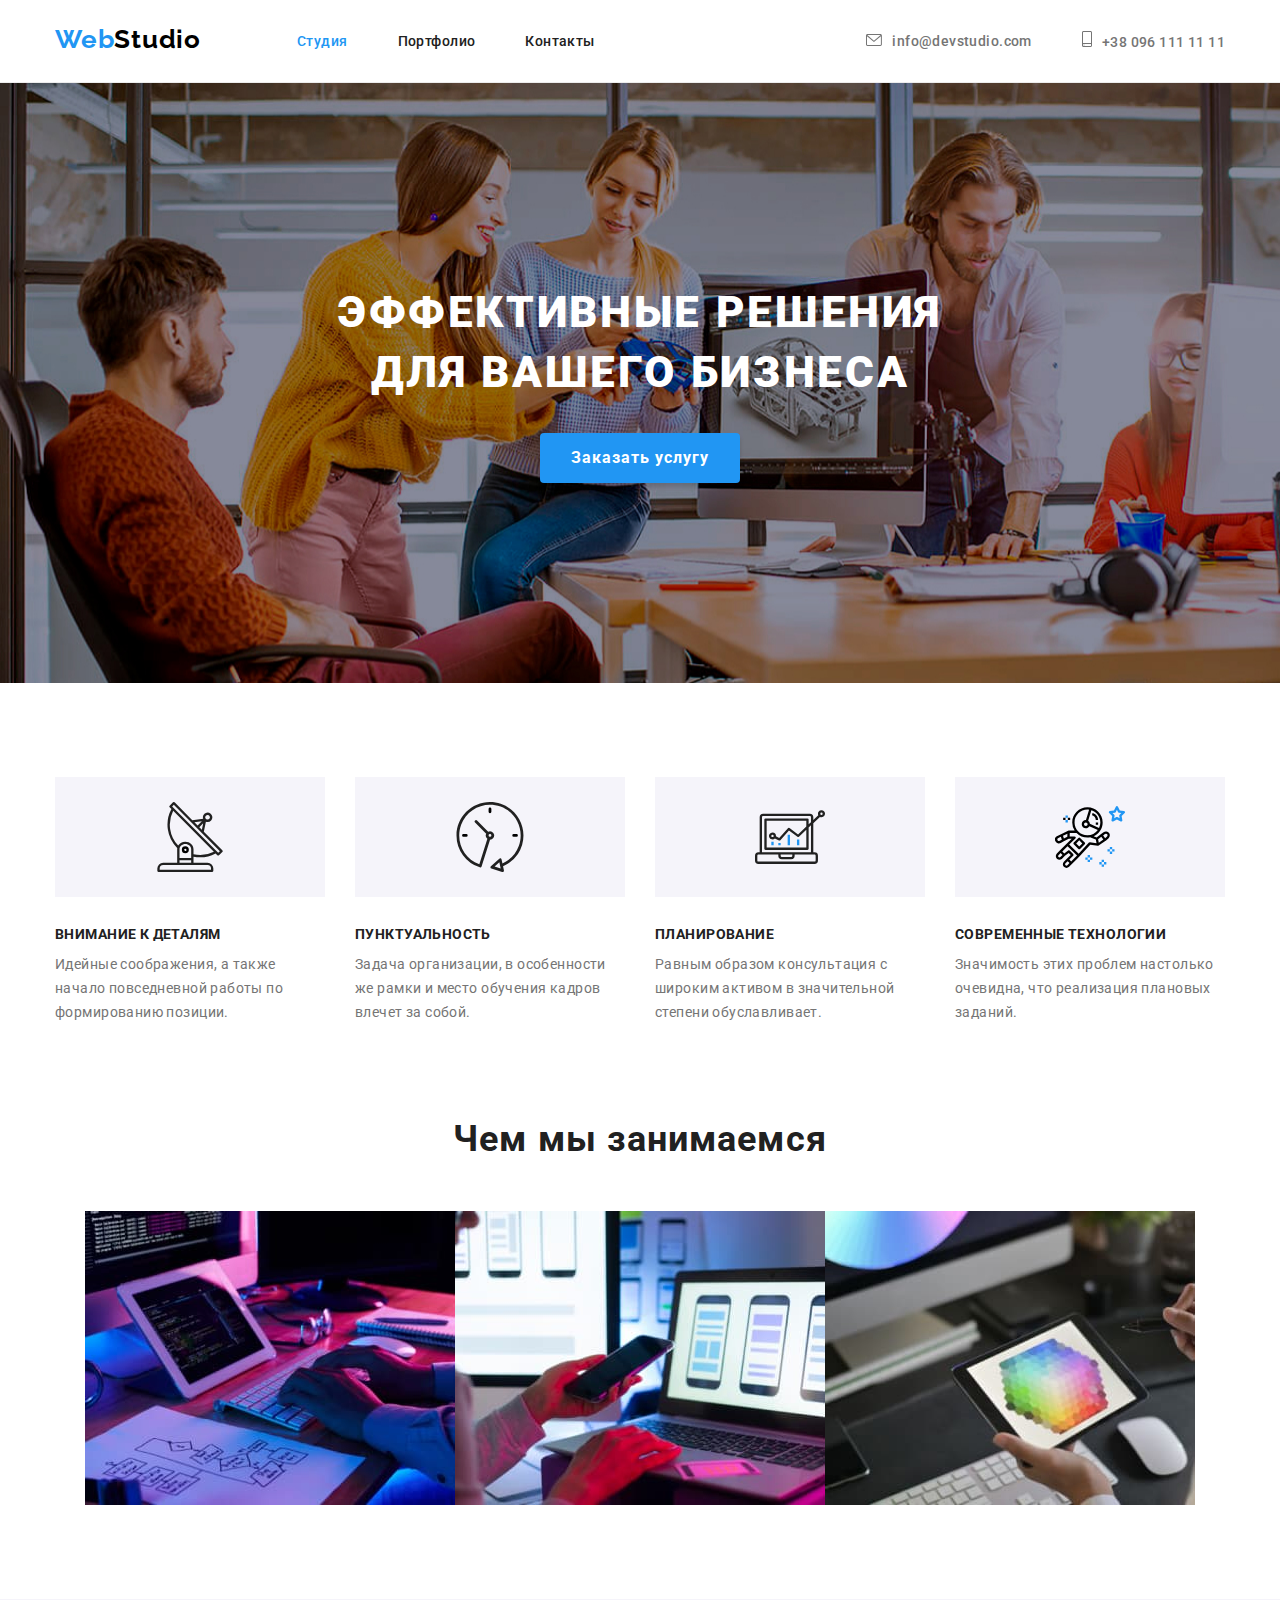
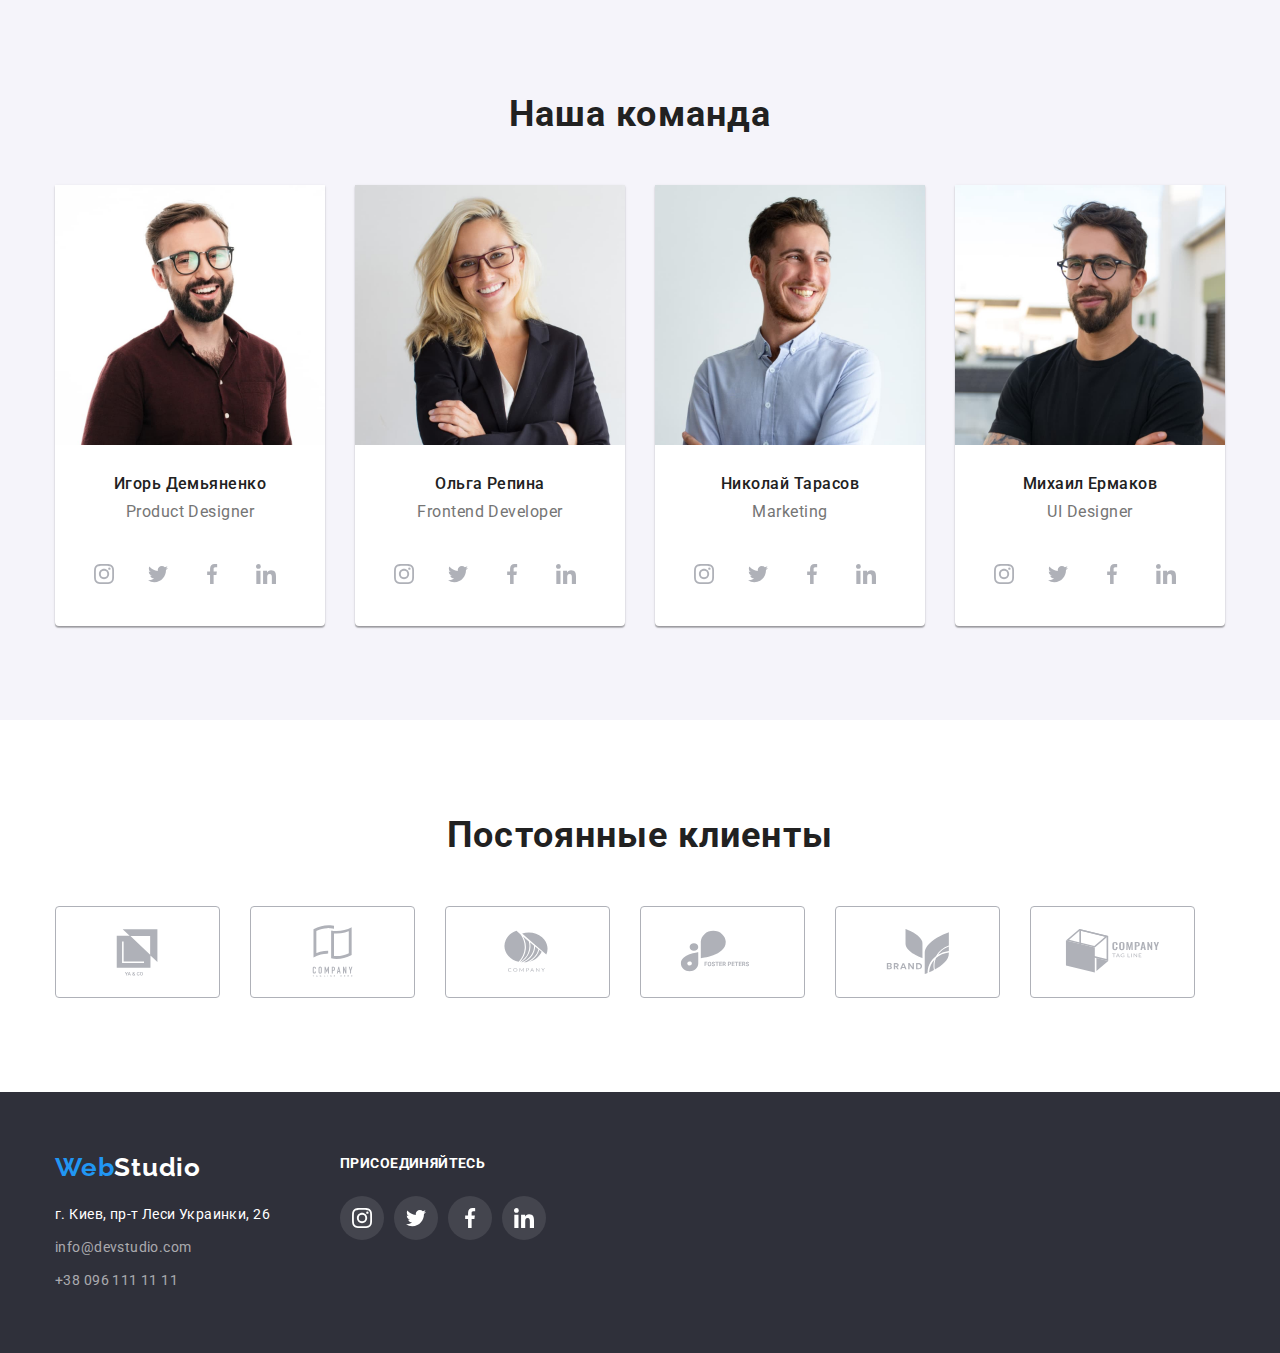
==== index.html @ a6b40df0 "HW4" ====
<!DOCTYPE html>
<html lang="ru">
<head>
    <meta charset="UTF-8">
    <meta http-equiv="X-UA-Compatible" content="IE=edge">
    <meta name="viewport" content="width=device-width, initial-scale=1.0">
    <link rel="stylesheet" href="https://cdnjs.cloudflare.com/ajax/libs/modern-normalize/1.0.0/modern-normalize.min.css">
    <link rel="preconnect" href="https://fonts.googleapis.com">
    <link rel="preconnect" href="https://fonts.gstatic.com" crossorigin>
    <link href="https://fonts.googleapis.com/css2?family=Raleway:wght@700&family=Roboto:wght@400;500;700;900&display=swap" rel="stylesheet">
    <link rel="stylesheet" href="styles/styles.css">
    <title>WebStudio</title>
</head>

<body >
    <header>
        <div class="container">
            <nav>
                <!--Logo-->
                <a href="WebStudio"><span>Web</span>Studio</a>
                <!--Nav-->
                <ul class="menu">
                    <li class="menu1">
                        <a href="index.html" target="_blank" class="studio current">Студия</a>
                    </li>
                    <li class="menu2">
                        <a href="portfolio.html" target="_blank" class="portfolio">Портфолио</a>
                    </li>
                    <li class="menu3">
                        <a href="/Контакты" target="_blank" class="contacts">Контакты</a>
                    </li>
                </ul> 
                <!--Contacts-->
                <ul class="contact-us">
                    <li>
                        <a href="mailto:info@devstudio.com" class="mail-h"><div class="envelope"><svg width="16" height="12"><use href="./images/icons.svg#envelope"></use></svg></div>info@devstudio.com</a>
                    </li>
                    <li>
                        <a href="tel:+380961111111" class="tel-h"><div class="smartphone"><svg width="10" height="16"><use href="./images/icons.svg#smartphone"></use></svg></div>+38 096 111 11 11</a>
                    </li>
                </ul>
            </nav>
        </div>
    </header>

    <main>
        <section class="hat">
            <div class="container">
                <!--Head-->
            <h1 class="head">Эффективные решения для вашего бизнеса</h1>
            <!--Button-->
            <button type="button" class="order text-order">Заказать услугу</button>
            </div>  
        </section>

        <section class="softskills">
            <div class="container">
                <!--Features-->
            <h2 class="title-softskills">Softskills</h2>
            <ul class="feature">
                <li class="feature1">
                    <div class="feature-view"><svg width="70" height="70"><use href="./images/icons.svg#antenna"></use></svg></div>
                    <h3 class="skills">Внимание к деталям</h3>
                    <p class="prg">Идейные соображения, а также начало повседневной работы по формированию позиции.</p>
                </li>
                <li class="feature2">
                    <div class="feature-view"><svg width="70" height="70"><use href="./images/icons.svg#clock"></use></svg></div>
                    <h3 class="skills">Пунктуальность</h3>
                    <p class="prg">Задача организации, в особенности же рамки и место обучения кадров влечет за собой.</p>
                </li>
                <li class="feature3">
                    <div class="feature-view"><svg width="70" height="70"><use href="./images/icons.svg#diagram"></use></svg></div>
                    <h3 class="skills">Планирование</h3>
                    <p class="prg">Равным образом консультация с широким активом в значительной степени обуславливает.</p>
                </li>
                <li class="feature4">
                    <div class="feature-view"><svg width="70" height="70"><use href="./images/icons.svg#astronaut"></use></svg></div>
                    <h3 class="skills">Современные технологии</h3>
                    <p class="prg">Значимость этих проблем настолько очевидна, что реализация плановых заданий.</p>
                </li>
            </ul>
            </div>
        </section>
    
        <section class="presentation">
            <div class="container">
                <h2 class="whatdo">Чем мы занимаемся</h2>
            <ul class="box-img">
                <li class="box1"><img src="./images/box1.jpg" alt="box1" width="370" height="294"></li>
                <li class="box2"><img src="./images/box2.jpg" alt="box2" width="370" height="294"></li>
                <li class="box3"><img src="./images/box3.jpg" alt="box3" width="370" height="294"></li>
            </ul>  
            </div>
        </section>
        
        <!--Team-->
        <section class="section-team">
            <div class="container">
                <h2 class="ourteam">Наша команда</h2>
            <ul class="team">
                <li class="people1">
                    <img src="./images/img1.jpg" alt="team1" width="270" height="260">
                    <h3 class="developer">Игорь Демьяненко</h3>
                    <p class="sub-d">Product Designer</p>  
                    <ul class="links">
                        <li class="social-links"><svg width="20" height="20"><use href="./images/icons.svg#instagram"></use></svg></li>
                        <li class="social-links"><svg width="20" height="20"><use href="./images/icons.svg#twitter"></use></svg></li>
                        <li class="social-links"><svg width="20" height="20"><use href="./images/icons.svg#facebook"></use></svg></li>
                        <li class="social-links"><svg width="20" height="20"><use href="./images/icons.svg#linkedin"></use></svg></li>
                    </ul> 
                </li>
                <li class="people2">
                    <img src="./images/img2.jpg" alt="team2" width="270" height="260">
                    <h3 class="developer">Ольга Репина</h3>
                    <p class="sub-d">Frontend Developer</p>
                    <ul class="links">
                        <li class="social-links"><svg width="20" height="20"><use href="./images/icons.svg#instagram"></use></svg></li>
                        <li class="social-links"><svg width="20" height="20"><use href="./images/icons.svg#twitter"></use></svg></li>
                        <li class="social-links"><svg width="20" height="20"><use href="./images/icons.svg#facebook"></use></svg></li>
                        <li class="social-links"><svg width="20" height="20"><use href="./images/icons.svg#linkedin"></use></svg></li>
                    </ul>
                </li>
                <li class="people3">
                    <img src="./images/img3.jpg" alt="team3" width="270" height="260">
                    <h3 class="developer">Николай Тарасов</h3>
                    <p class="sub-d">Marketing</p>
                    <ul class="links">
                        <li class="social-links"><svg width="20" height="20"><use href="./images/icons.svg#instagram"></use></svg></li>
                        <li class="social-links"><svg width="20" height="20"><use href="./images/icons.svg#twitter"></use></svg></li>
                        <li class="social-links"><svg width="20" height="20"><use href="./images/icons.svg#facebook"></use></svg></li>
                        <li class="social-links"><svg width="20" height="20"><use href="./images/icons.svg#linkedin"></use></svg></li>
                    </ul>
                </li>
                <li class="people4">
                    <img src="./images/img4.jpg" alt="team4" width="270" height="260">
                    <h3 class="developer">Михаил Ермаков</h3>
                    <p class="sub-d">UI Designer</p>
                    <ul class="links">
                        <li class="social-links"><svg width="20" height="20"><use href="./images/icons.svg#instagram"></use></svg></li>
                        <li class="social-links"><svg width="20" height="20"><use href="./images/icons.svg#twitter"></use></svg></li>
                        <li class="social-links"><svg width="20" height="20"><use href="./images/icons.svg#facebook"></use></svg></li>
                        <li class="social-links"><svg width="20" height="20"><use href="./images/icons.svg#linkedin"></use></svg></li>
                    </ul>
                </li>
            </ul>  
            </div>
        </section>

        <section class="clients">
            <div class="container">
                <h2 class="clients-title">Постоянные клиенты</h2>
                <ul class="brends">
                    <li class="brend"><svg width="106" height="60"><use href="./images/icons.svg#Logo1"></use></svg></li>
                    <li class="brend"><svg width="106" height="60"><use href="./images/icons.svg#Logo2"></use></svg></li>
                    <li class="brend"><svg width="106" height="60"><use href="./images/icons.svg#Logo3"></use></svg></li>
                    <li class="brend"><svg width="106" height="60"><use href="./images/icons.svg#Logo4"></use></svg></li>
                    <li class="brend"><svg width="106" height="60"><use href="./images/icons.svg#Logo5"></use></svg></li>
                    <li class="brend"><svg width="106" height="60"><use href="./images/icons.svg#Logo6"></use></svg></li>
                </ul>
                </div>
        </section>
    </main>

    <footer>
        <div class="container">
            <ul class="social">
                <li><a href="WebStudio"><span>Web</span>Studio</a>
                    <!--Address-->
                        <address>
                            <ul>
                                <li class="location"><a href="#">г. Киев, пр-т Леси Украинки, 26</a></li>
                                <li class="mail-f"><a href="mailto:info@devstudio.com">info@devstudio.com</a></li>
                                <li class="tel-f"><a href="tel:+380961111111">+38 096 111 11 11</a></li>
                            </ul>
                        </address>
                    </li>
                <li>
                    <h2 class="join">Присоединяйтесь</h2>
                    <ul class="links-f">
                        <li class="social-links-f"><svg width="20" height="20"><use href="./images/icons.svg#instagram"></use></svg></li>
                        <li class="social-links-f"><svg width="20" height="20"><use href="./images/icons.svg#twitter"></use></svg></li>
                        <li class="social-links-f"><svg width="20" height="20"><use href="./images/icons.svg#facebook"></use></svg></li>
                        <li class="social-links-f"><svg width="20" height="20"><use href="./images/icons.svg#linkedin"></use></svg></li>
                    </ul> 
                </li>
            </ul>
        </div>
    </footer>
</body>

</html>
---- styles/styles.css ----
:root {
  --primary-background: #fff;
  --second-background: #f5f4fa;
  --dark-background: #2f303a;
  --accent-color: #2196f3;
  --contact-color: rgba(255, 255, 255, 0.6);
  --main-color: #757575;
  --title-color: #212121;
  --shadow-color: #eeeeee;
  --order-hover: #188ce8;
  --logo-second-half: #000000;
  --border: #ececec;
  --icons: #afb1b8;
}

body {
  font-family: "Roboto", sans-serif;
  background: var(--primary-background);
  max-width: 1600px;
  margin: 0 auto;
}

.container {
  width: 100%;
  width: 1200px;
  margin: 0 auto;
  padding: 0 15px;
}

h1, h2, h3, h4, h5, h6, p {
  margin: 0;
}

ul, li {
  margin: 0;
  padding-left: 0;
  list-style-type: none;
}

a {
  text-decoration: none;
  color: inherit;
}

img {
  display: block;
  max-width: 100%;
  height: auto;
}

header {
  display: flex;
  border-bottom: 1px solid var(--border);
}

/*WebStudio*/
nav > a {
  font-family: "Raleway";
  font-weight: 700;
  font-size: 26px;
  line-height: 1.19;
  letter-spacing: 0.03em;
  color: var(--logo-second-half);
  padding-top: 24px;
  padding-bottom: 24px;
}

nav > a > span {
  letter-spacing: 0.03em;
  color: var(--accent-color);
}

nav {
  display: flex;
  justify-content: flex-start;
}

.menu {
  display: flex;
  margin-left: 96px;
  margin-top: 32px;
  margin-bottom: 32px;
}

.menu1,
.menu2 {
  margin-right: 50px;
}

.studio,
.portfolio,
.contacts {
  padding-top: 32px;
  padding-bottom: 32px;
}

.studio,
.portfolio,
.contacts {
  font-weight: 500;
  font-size: 14px;
  line-height: 1.14;
  letter-spacing: 0.03em;
  color: var(--title-color);
}

.current {
  color: var(--accent-color);
}

.studio:active,
.portfolio:active,
.contacts:active {
  color: var(--accent-color);
}

.contacts:hover,
.studio:hover,
.portfolio:hover {
  color: var(--accent-color);
}

.contacts:current,
.studio:current,
.portfolio:current {
  color: var(--accent-color);
}

.contact-us {
  display: flex;
  align-items: center;
  margin-left: auto;
}

.envelope, .smartphone {
  display: inline-flex;
  align-items: center;
  margin-right: 10px;
  fill: var(--main-color);
}

.mail-h {
  margin-right: 50px;
}

.mail-h,
.tel-h {
  font-weight: 500;
  font-size: 14px;
  line-height: 1.14;
  letter-spacing: 0.03em;
  color: var(--main-color);
}

.mail-h:hover,
.tel-h:hover,
.mail-h:active,
.tel-h:active,
.envelope:hover,
.smartphone:hover {
  color: var(--accent-color);
  fill: var(--accent-color);
}

/*Main-webstudio*/

.hat {
  background-color: var(--dark-background);
  padding: 200px 0;
  text-align: center;
  background-image: url(../images/bcgphoto.jpg);
}

.head {
  font-weight: 900;
  font-size: 44px;
  line-height: 1.36;
  text-align: center;
  letter-spacing: 0.06em;
  text-transform: uppercase;
  color: var(--primary-background);
  width: 696px;
  margin: auto;
}

.order {
  width: 200px;
  height: 50px;
  cursor: pointer;
  background: var(--accent-color);
  box-shadow: 0px 4px 4px rgba(0, 0, 0, 0.15);
  border-radius: 4px;
  border: none;
  margin-top: 30px;
}

.order:hover {
  background: var(--order-hover);
}

.text-order {
  font-weight: 700;
  font-size: 16px;
  line-height: 1.8;

  letter-spacing: 0.06em;
  color: var(--primary-background);
}

.softskills {
  padding-top: 94px;
  padding-bottom: 94px;
}

.title-softskills {
  display: none;
}

.feature {
  display: flex;
}

.feature-view {
  display: flex;
  align-items: center;
  justify-content: center;
  width: 270px;
  height: 120px;
  background-color: var(--second-background);
  margin-bottom: 30px;
}

.feature1,
.feature2,
.feature3 {
  margin-right: 30px;
}

.feature4 {
  margin-right: 0 auto;
}

.skills {
  font-weight: 700;
  font-size: 14px;
  line-height: 1.14;
  letter-spacing: 0.03em;
  text-transform: uppercase;
  color: var(--title-color);
  margin-bottom: 10px;
}

.prg {
  font-size: 14px;
  line-height: 1.7;
  letter-spacing: 0.03em;
  color: var(--main-color);
}

.presentation {
  padding-bottom: 94px;
}

.whatdo {
  font-weight: 700;
  font-size: 36px;
  line-height: 1.17;
  text-align: center;
  letter-spacing: 0.03em;
  color: var(--title-color);
  margin-bottom: 50px;
}

.box-img {
  display: flex;
  justify-content: center;
}

.box1,
.box2 {
  flex-basis: calc((100%-60px) / 3);
}

.section-team {
  background: var(--second-background);
  padding-top: 94px;
  padding-bottom: 94px;
}

.ourteam {
  font-weight: 700;
  font-size: 36px;
  line-height: 1.17;
  text-align: center;
  letter-spacing: 0.03em;
  color: var(--title-color);
  margin-bottom: 50px;
}

.team {
  display: flex;
  justify-content: space-between;
}

.people1,
.people2,
.people3,
.people4 {
  background: var(--primary-background);
  border-radius: 0px 0px 4px 4px;
  box-shadow: 0px 1px 3px rgba(0, 0, 0, 0.12), 0px 1px 1px rgba(0, 0, 0, 0.14),
    0px 2px 1px rgba(0, 0, 0, 0.2);
}

.developer {
  font-weight: 500;
  font-size: 16px;
  line-height: 1.18;
  text-align: center;
  letter-spacing: 0.03em;
  color: var(--title-color);
  margin-top: 30px;
}

.sub-d {
  font-size: 16px;
  line-height: 1.18;
  text-align: center;
  letter-spacing: 0.03em;
  color: var(--main-color);
  margin-top: 10px;
  margin-bottom: 30px;
}

.links {
  display: flex;
  justify-content: center;
}

.social-links {
  display: inline-flex;
  justify-content: center;
  align-items: center;
  margin-bottom: 30px;
  width: 44px;
  height: 44px;
  border-radius: 50%;
  fill: var(--icons);
  margin-right: 10px;
}

.social-links:hover,
.social-links:focus,
.social-links:active {
  background-color: var(--accent-color);
  fill: var(--primary-background);
}

.clients {
  padding-top: 94px;
  padding-bottom: 94px;
}

.clients-title {
  font-weight: 700;
  font-size: 36px;
  line-height: 1.17;
  text-align: center;
  letter-spacing: 0.03em;
  color: var(--title-color);
  margin-bottom: 50px;
}

.brends {
  display: flex;
  justify-content: center;
}

.brend {
  display: inline-flex;
  justify-content: center;
  align-items: center;
  width: 170px;
  height: 92px;
  border-radius: 4px;
  border: 1px solid var(--icons);
  fill: var(--icons);
  margin-right: 30px;
}

.brend:hover,
.brend:focus,
.brend:active {
  fill: var(--accent-color);
}

/*Main-portfolio*/

.main-portfolio {
  padding-top: 94px;
  padding-bottom: 94px;
}

.projects-title {
  display: none;
}

.buttons {
  display: flex;
  justify-content: center;
  margin-bottom: 50px;
}

.filter1,
.filter2,
.filter3,
.filter4 {
  padding-right: 8px;
}

.filter {
  cursor: pointer;
  font-weight: 500;
  font-size: 16px;
  line-height: 1.6;
  text-align: center;
  letter-spacing: 0.03em;
  color: var(--title-color);
  background: var(--second-background);
  border-radius: 4px;
  border: none;
  padding-top: 6px;
  padding-bottom: 6px;
  padding-left: 22px;
  padding-right: 22px;
}

.filter:active,
.filter:hover,
.filter:focus {
  color: var(--primary-background);
  background: var(--accent-color);
  filter: drop-shadow(0px 4px 4px rgba(0, 0, 0, 0.25));
}

.projects {
  display: flex;
  flex-wrap: wrap;
  gap: 30px;
}

.box-prj {
  background: var(--primary-background);
}

.box-name {
  border-left: 1px solid var(--shadow-color);
  border-right: 1px solid var(--shadow-color);
  border-bottom: 1px solid var(--shadow-color);
  padding-top: 20px;
  padding-right: 24px;
  padding-left: 20px;
  padding-bottom: 20px;
}

.name-develop {
  font-weight: 700;
  font-size: 18px;
  line-height: 2;
  letter-spacing: 0.06em;
  color: var(--title-color);
  margin-bottom: 4px;
}

.sub-name {
  font-size: 16px;
  line-height: 30px;
  letter-spacing: 0.03em;
  color: var(--main-color);
}

footer {
  display: flex;
  background-color: var(--dark-background);
  padding-top: 60px;
  padding-bottom: 60px;
}

footer > div > ul> li> a {
  font-family: "Raleway";
  font-weight: 700;
  font-size: 26px;
  line-height: 1.19;
  letter-spacing: 0.03em;
  color: var(--primary-background);
}

footer > div > ul> li> a > span {
  letter-spacing: 0.03em;
  color: var(--accent-color);
}

address {
  font-style: normal;
  margin-top: 20px;
}

.location {
  font-size: 14px;
  line-height: 1.7;
  letter-spacing: 0.03em;
  color: var(--primary-background);
  margin-bottom: 9px;
}

.mail-f {
  font-size: 14px;
  line-height: 1.7;
  letter-spacing: 0.03em;
  color: var(--contact-color);
  margin-bottom: 9px;
}

.tel-f {
  font-size: 14px;
  line-height: 1.7;
  letter-spacing: 0.03em;
  color: var(--contact-color);
}

.mail-f:hover,
.tel-f:hover,
.mail-f:active,
.tel-f:active {
  color: var(--accent-color);
}

.social {
  display: flex;
}

.join {
  font-weight: 700;
  font-size: 14px;
  line-height: 1.7;
  letter-spacing: 0.03em;
  text-transform: uppercase;
  color: var(--primary-background);
  margin-bottom: 20px;
  margin-left: 70px;
}

.links-f {
  display: flex;
  justify-content: center;
  margin-left: 70px;
}

.social-links-f {
  display: inline-flex;
  justify-content: center;
  align-items: center;
  margin-bottom: 30px;
  width: 44px;
  height: 44px;
  border-radius: 50%;
  background: rgba(255, 255, 255, 0.1);
  fill: var(--primary-background);
  margin-right: 10px;
}

.social-links-f:hover,
.social-links-f:focus,
.social-links-f:active {
  background-color: var(--accent-color);
}
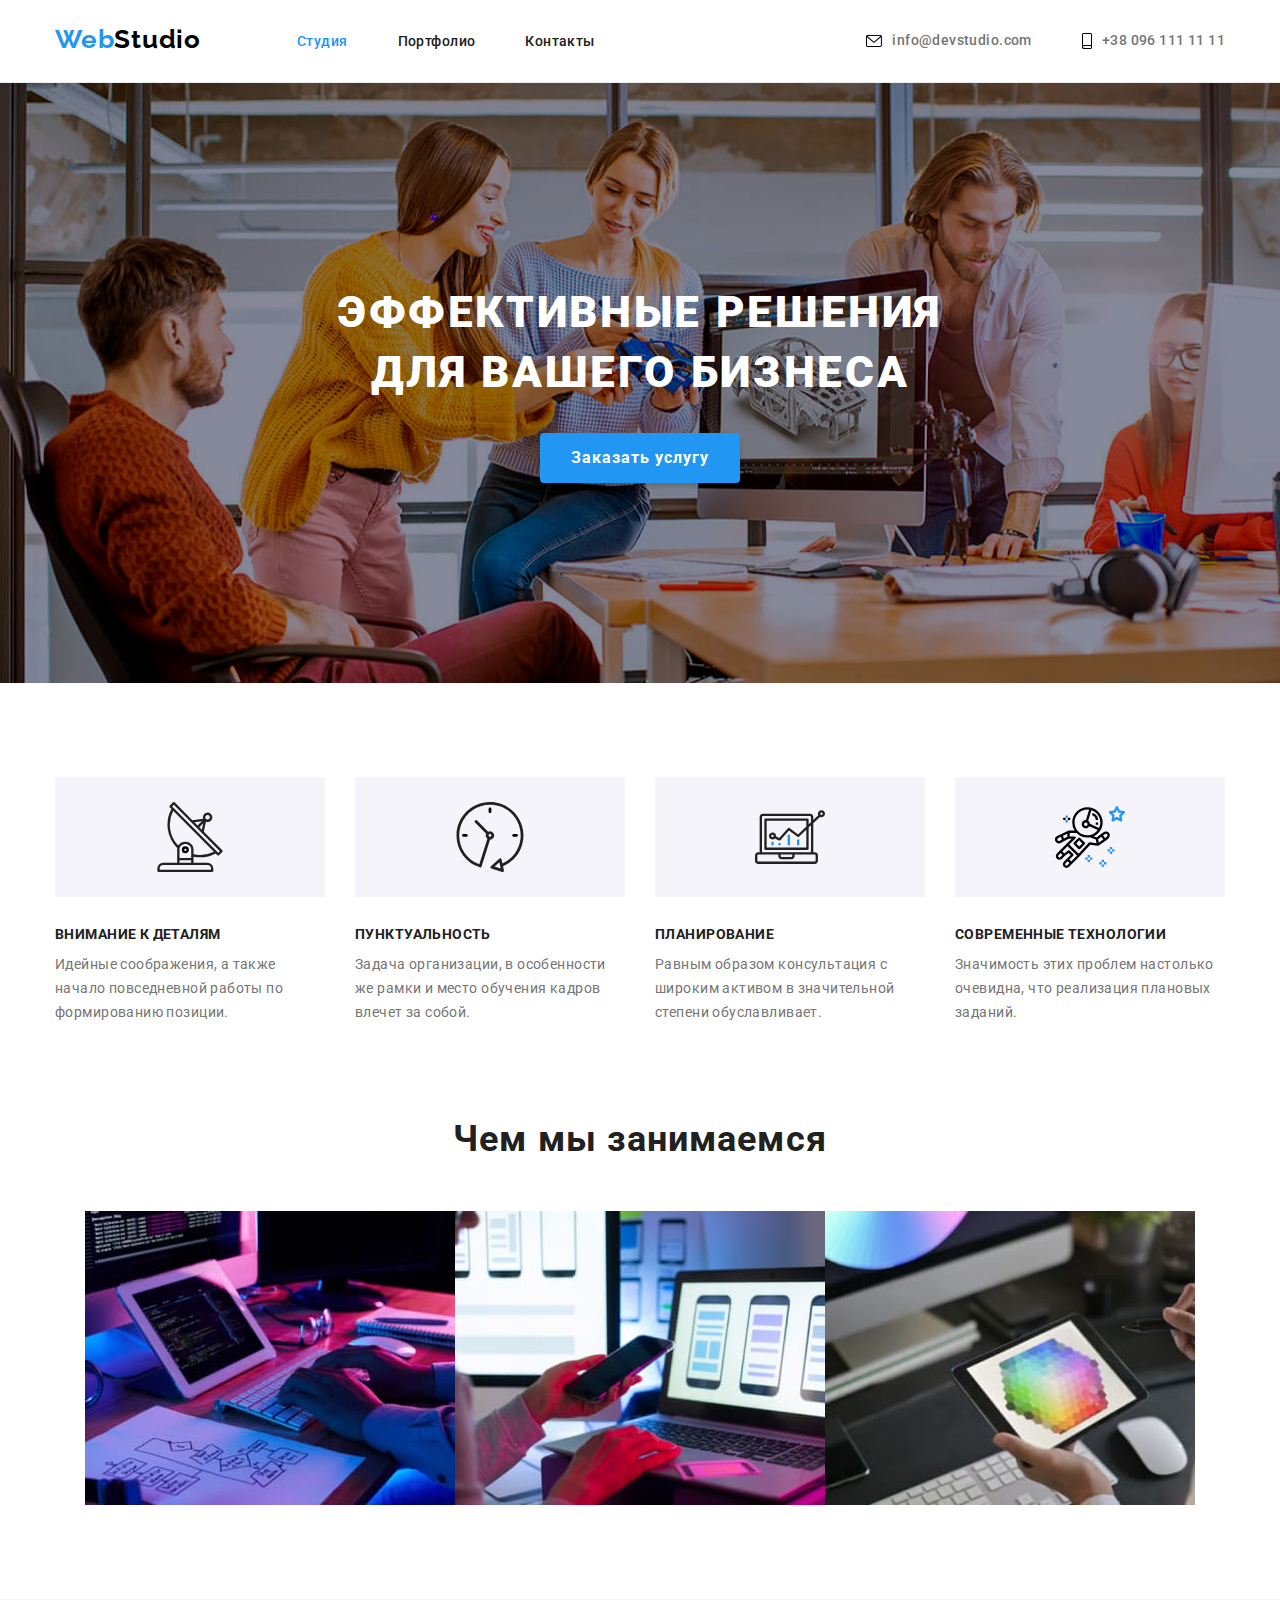
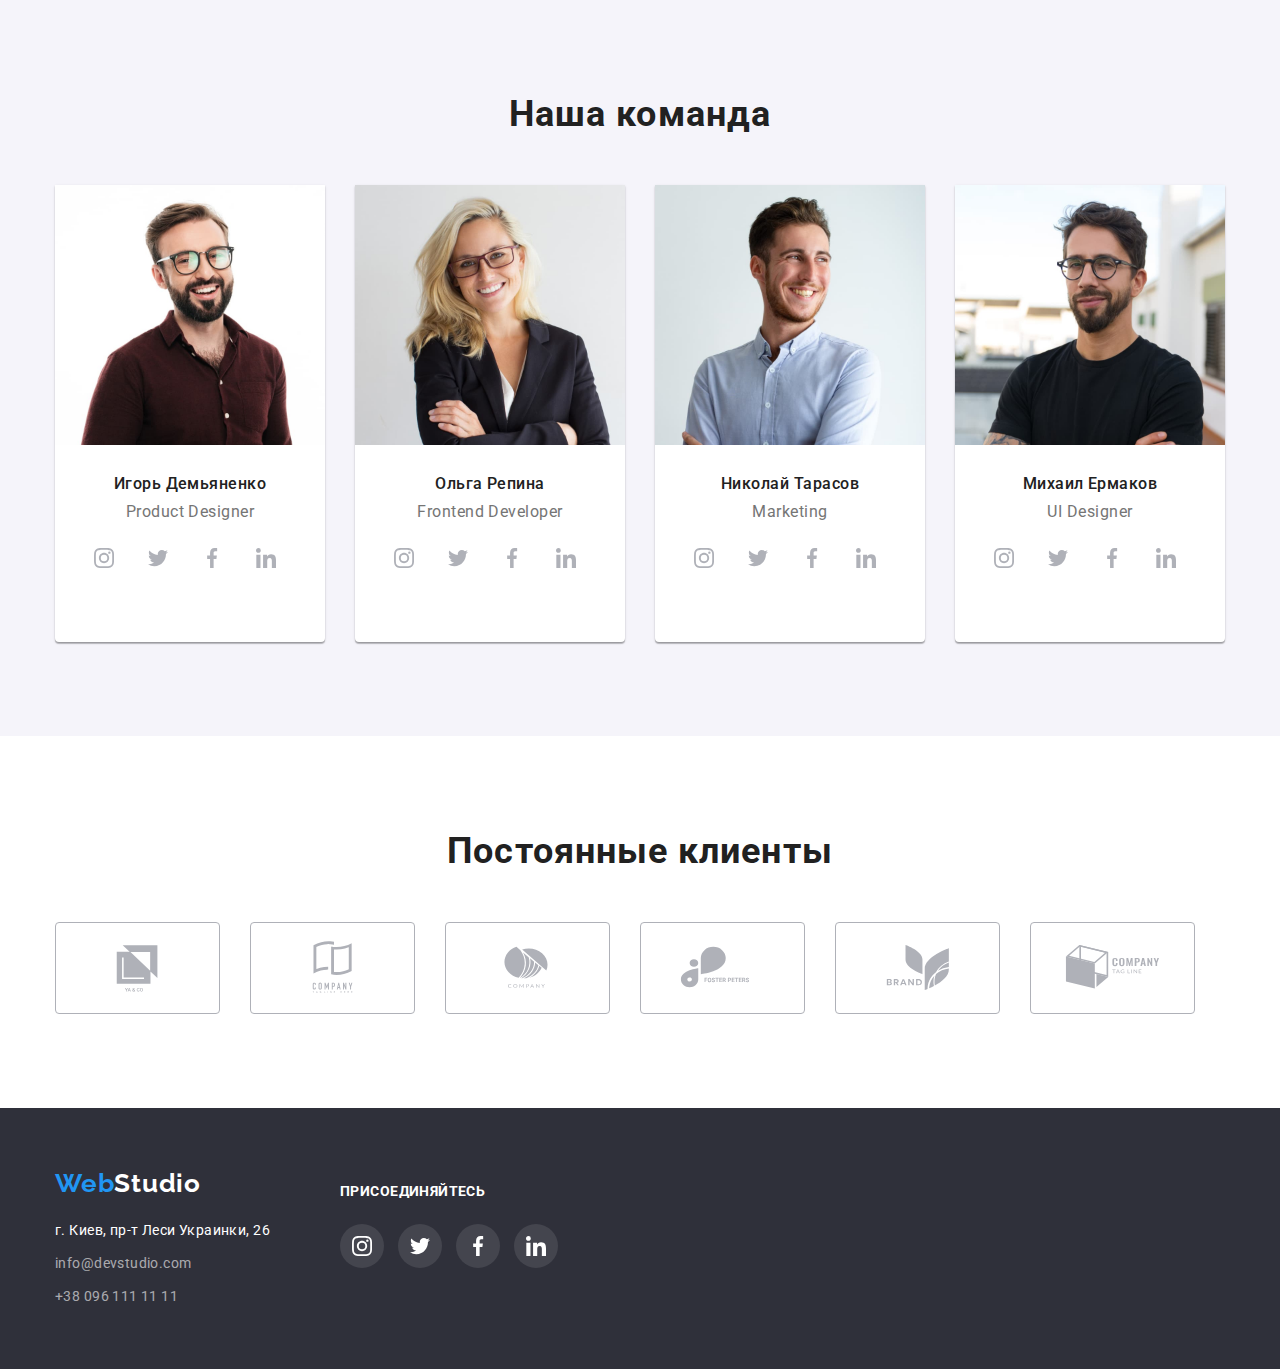
==== commit c33ec877: "HW4" ====
--- a/index.html
+++ b/index.html
@@ -33,10 +33,10 @@
                 <!--Contacts-->
                 <ul class="contact-us">
                     <li>
-                        <a href="mailto:info@devstudio.com" class="mail-h"><div class="envelope"><svg width="16" height="12"><use href="./images/icons.svg#envelope"></use></svg></div>info@devstudio.com</a>
+                        <a href="mailto:info@devstudio.com" class="mail-h envelope"><svg width="16" height="12"><use href="./images/icons.svg#envelope"></use></svg>info@devstudio.com</a>
                     </li>
                     <li>
-                        <a href="tel:+380961111111" class="tel-h"><div class="smartphone"><svg width="10" height="16"><use href="./images/icons.svg#smartphone"></use></svg></div>+38 096 111 11 11</a>
+                        <a href="tel:+380961111111" class="tel-h smartphone"><svg width="10" height="16"><use href="./images/icons.svg#smartphone"></use></svg>+38 096 111 11 11</a>
                     </li>
                 </ul>
             </nav>
@@ -96,17 +96,17 @@
         <!--Team-->
         <section class="section-team">
             <div class="container">
-                <h2 class="ourteam">Наша команда</h2>
+            <h2 class="ourteam">Наша команда</h2>
             <ul class="team">
                 <li class="people1">
                     <img src="./images/img1.jpg" alt="team1" width="270" height="260">
                     <h3 class="developer">Игорь Демьяненко</h3>
                     <p class="sub-d">Product Designer</p>  
                     <ul class="links">
-                        <li class="social-links"><svg width="20" height="20"><use href="./images/icons.svg#instagram"></use></svg></li>
-                        <li class="social-links"><svg width="20" height="20"><use href="./images/icons.svg#twitter"></use></svg></li>
-                        <li class="social-links"><svg width="20" height="20"><use href="./images/icons.svg#facebook"></use></svg></li>
-                        <li class="social-links"><svg width="20" height="20"><use href="./images/icons.svg#linkedin"></use></svg></li>
+                        <li class="social-links"><a href="#"><svg width="20" height="20"><use href="./images/icons.svg#instagram"></use></svg></a></li>
+                        <li class="social-links"><a href="#"><svg width="20" height="20"><use href="./images/icons.svg#twitter"></use></svg></a></li>
+                        <li class="social-links"><a href="#"><svg width="20" height="20"><use href="./images/icons.svg#facebook"></use></svg></a></li>
+                        <li class="social-links"><a href="#"><svg width="20" height="20"><use href="./images/icons.svg#linkedin"></use></svg></a></li>
                     </ul> 
                 </li>
                 <li class="people2">
@@ -114,10 +114,10 @@
                     <h3 class="developer">Ольга Репина</h3>
                     <p class="sub-d">Frontend Developer</p>
                     <ul class="links">
-                        <li class="social-links"><svg width="20" height="20"><use href="./images/icons.svg#instagram"></use></svg></li>
-                        <li class="social-links"><svg width="20" height="20"><use href="./images/icons.svg#twitter"></use></svg></li>
-                        <li class="social-links"><svg width="20" height="20"><use href="./images/icons.svg#facebook"></use></svg></li>
-                        <li class="social-links"><svg width="20" height="20"><use href="./images/icons.svg#linkedin"></use></svg></li>
+                        <li class="social-links"><a href="#"><svg width="20" height="20"><use href="./images/icons.svg#instagram"></use></svg></a></li>
+                        <li class="social-links"><a href="#"><svg width="20" height="20"><use href="./images/icons.svg#twitter"></use></svg></a></li>
+                        <li class="social-links"><a href="#"><svg width="20" height="20"><use href="./images/icons.svg#facebook"></use></svg></a></li>
+                        <li class="social-links"><a href="#"><svg width="20" height="20"><use href="./images/icons.svg#linkedin"></use></svg></a></li>
                     </ul>
                 </li>
                 <li class="people3">
@@ -125,10 +125,10 @@
                     <h3 class="developer">Николай Тарасов</h3>
                     <p class="sub-d">Marketing</p>
                     <ul class="links">
-                        <li class="social-links"><svg width="20" height="20"><use href="./images/icons.svg#instagram"></use></svg></li>
-                        <li class="social-links"><svg width="20" height="20"><use href="./images/icons.svg#twitter"></use></svg></li>
-                        <li class="social-links"><svg width="20" height="20"><use href="./images/icons.svg#facebook"></use></svg></li>
-                        <li class="social-links"><svg width="20" height="20"><use href="./images/icons.svg#linkedin"></use></svg></li>
+                        <li class="social-links"><a href="#"><svg width="20" height="20"><use href="./images/icons.svg#instagram"></use></svg></a></li>
+                        <li class="social-links"><a href="#"><svg width="20" height="20"><use href="./images/icons.svg#twitter"></use></svg></a></li>
+                        <li class="social-links"><a href="#"><svg width="20" height="20"><use href="./images/icons.svg#facebook"></use></svg></a></li>
+                        <li class="social-links"><a href="#"><svg width="20" height="20"><use href="./images/icons.svg#linkedin"></use></svg></a></li>
                     </ul>
                 </li>
                 <li class="people4">
@@ -136,10 +136,10 @@
                     <h3 class="developer">Михаил Ермаков</h3>
                     <p class="sub-d">UI Designer</p>
                     <ul class="links">
-                        <li class="social-links"><svg width="20" height="20"><use href="./images/icons.svg#instagram"></use></svg></li>
-                        <li class="social-links"><svg width="20" height="20"><use href="./images/icons.svg#twitter"></use></svg></li>
-                        <li class="social-links"><svg width="20" height="20"><use href="./images/icons.svg#facebook"></use></svg></li>
-                        <li class="social-links"><svg width="20" height="20"><use href="./images/icons.svg#linkedin"></use></svg></li>
+                        <li class="social-links"><a href="#"><svg width="20" height="20"><use href="./images/icons.svg#instagram"></use></svg></a></li>
+                        <li class="social-links"><a href="#"><svg width="20" height="20"><use href="./images/icons.svg#twitter"></use></svg></a></li>
+                        <li class="social-links"><a href="#"><svg width="20" height="20"><use href="./images/icons.svg#facebook"></use></svg></a></li>
+                        <li class="social-links"><a href="#"><svg width="20" height="20"><use href="./images/icons.svg#linkedin"></use></svg></a></li>
                     </ul>
                 </li>
             </ul>  
@@ -162,28 +162,27 @@
     </main>
 
     <footer>
-        <div class="container">
-            <ul class="social">
-                <li><a href="WebStudio"><span>Web</span>Studio</a>
-                    <!--Address-->
-                        <address>
-                            <ul>
-                                <li class="location"><a href="#">г. Киев, пр-т Леси Украинки, 26</a></li>
-                                <li class="mail-f"><a href="mailto:info@devstudio.com">info@devstudio.com</a></li>
-                                <li class="tel-f"><a href="tel:+380961111111">+38 096 111 11 11</a></li>
-                            </ul>
-                        </address>
-                    </li>
-                <li>
-                    <h2 class="join">Присоединяйтесь</h2>
-                    <ul class="links-f">
-                        <li class="social-links-f"><svg width="20" height="20"><use href="./images/icons.svg#instagram"></use></svg></li>
-                        <li class="social-links-f"><svg width="20" height="20"><use href="./images/icons.svg#twitter"></use></svg></li>
-                        <li class="social-links-f"><svg width="20" height="20"><use href="./images/icons.svg#facebook"></use></svg></li>
-                        <li class="social-links-f"><svg width="20" height="20"><use href="./images/icons.svg#linkedin"></use></svg></li>
-                    </ul> 
-                </li>
-            </ul>
+        <div class="container-f">
+            <div class="address">
+                <a href="WebStudio"><span>Web</span>Studio</a>
+                <!--Address-->
+                <address>
+                    <ul>
+                        <li class="location"><a href="#">г. Киев, пр-т Леси Украинки, 26</a></li>
+                        <li class="mail-f"><a href="mailto:info@devstudio.com">info@devstudio.com</a></li>
+                        <li class="tel-f"><a href="tel:+380961111111">+38 096 111 11 11</a></li>
+                    </ul>
+                </address>
+            </div>
+            <div class="join-us">
+                <p class="join">Присоединяйтесь</p>
+                <ul>
+                    <li class="social-links-f"><svg width="20" height="20"><use href="./images/icons.svg#instagram"></use></svg></li>
+                    <li class="social-links-f"><svg width="20" height="20"><use href="./images/icons.svg#twitter"></use></svg></li>
+                    <li class="social-links-f"><svg width="20" height="20"><use href="./images/icons.svg#facebook"></use></svg></li>
+                    <li class="social-links-f"><svg width="20" height="20"><use href="./images/icons.svg#linkedin"></use></svg></li>
+                </ul> 
+            </div>
         </div>
     </footer>
 </body>
--- a/styles/styles.css
+++ b/styles/styles.css
@@ -16,8 +16,6 @@
 body {
   font-family: "Roboto", sans-serif;
   background: var(--primary-background);
-  max-width: 1600px;
-  margin: 0 auto;
 }
 
 .container {
@@ -133,10 +131,12 @@
 }
 
 .envelope, .smartphone {
-  display: inline-flex;
+  display: flex;
   align-items: center;
+}
+
+nav > ul > li > a > svg {
   margin-right: 10px;
-  fill: var(--main-color);
 }
 
 .mail-h {
@@ -169,6 +169,9 @@
   padding: 200px 0;
   text-align: center;
   background-image: url(../images/bcgphoto.jpg);
+  max-width: 1600px;
+  margin: 0 auto;
+  /*gradient?*/
 }
 
 .head {
@@ -329,12 +332,13 @@
   letter-spacing: 0.03em;
   color: var(--main-color);
   margin-top: 10px;
+  margin-bottom: 16px;
+}
+
+.links {
+  display: flex;
+  justify-content: center;
   margin-bottom: 30px;
-}
-
-.links {
-  display: flex;
-  justify-content: center;
 }
 
 .social-links {
@@ -391,6 +395,7 @@
 .brend:hover,
 .brend:focus,
 .brend:active {
+  border: 1px solid var(--accent-color);
   fill: var(--accent-color);
 }
 
@@ -446,11 +451,17 @@
 .projects {
   display: flex;
   flex-wrap: wrap;
-  gap: 30px;
+  gap: 28px;
 }
 
 .box-prj {
   background: var(--primary-background);
+}
+
+.box-prj:focus,
+.box-prj:hover {
+  border: 1px solid var(--shadow-color);
+  box-shadow: 0px 1px 1px rgba(0, 0, 0, 0.12), 0px 4px 4px rgba(0, 0, 0, 0.06), 1px 4px 6px rgba(0, 0, 0, 0.16);
 }
 
 .box-name {
@@ -480,13 +491,13 @@
 }
 
 footer {
-  display: flex;
+  display:flex;
   background-color: var(--dark-background);
   padding-top: 60px;
   padding-bottom: 60px;
 }
 
-footer > div > ul> li> a {
+footer > div > div > a {
   font-family: "Raleway";
   font-weight: 700;
   font-size: 26px;
@@ -495,7 +506,7 @@
   color: var(--primary-background);
 }
 
-footer > div > ul> li> a > span {
+footer > div > div > a > span {
   letter-spacing: 0.03em;
   color: var(--accent-color);
 }
@@ -503,6 +514,13 @@
 address {
   font-style: normal;
   margin-top: 20px;
+}
+
+.container-f {
+  display: flex;
+  width: 1200px;
+  margin: 0 auto;
+  padding: 0 15px;
 }
 
 .location {
@@ -535,8 +553,9 @@
   color: var(--accent-color);
 }
 
-.social {
-  display: flex;
+.join-us {
+  margin-top: 12px;
+  margin-left: 70px;
 }
 
 .join {
@@ -547,20 +566,12 @@
   text-transform: uppercase;
   color: var(--primary-background);
   margin-bottom: 20px;
-  margin-left: 70px;
-}
-
-.links-f {
-  display: flex;
-  justify-content: center;
-  margin-left: 70px;
 }
 
 .social-links-f {
   display: inline-flex;
-  justify-content: center;
   align-items: center;
-  margin-bottom: 30px;
+  justify-content: center;
   width: 44px;
   height: 44px;
   border-radius: 50%;
